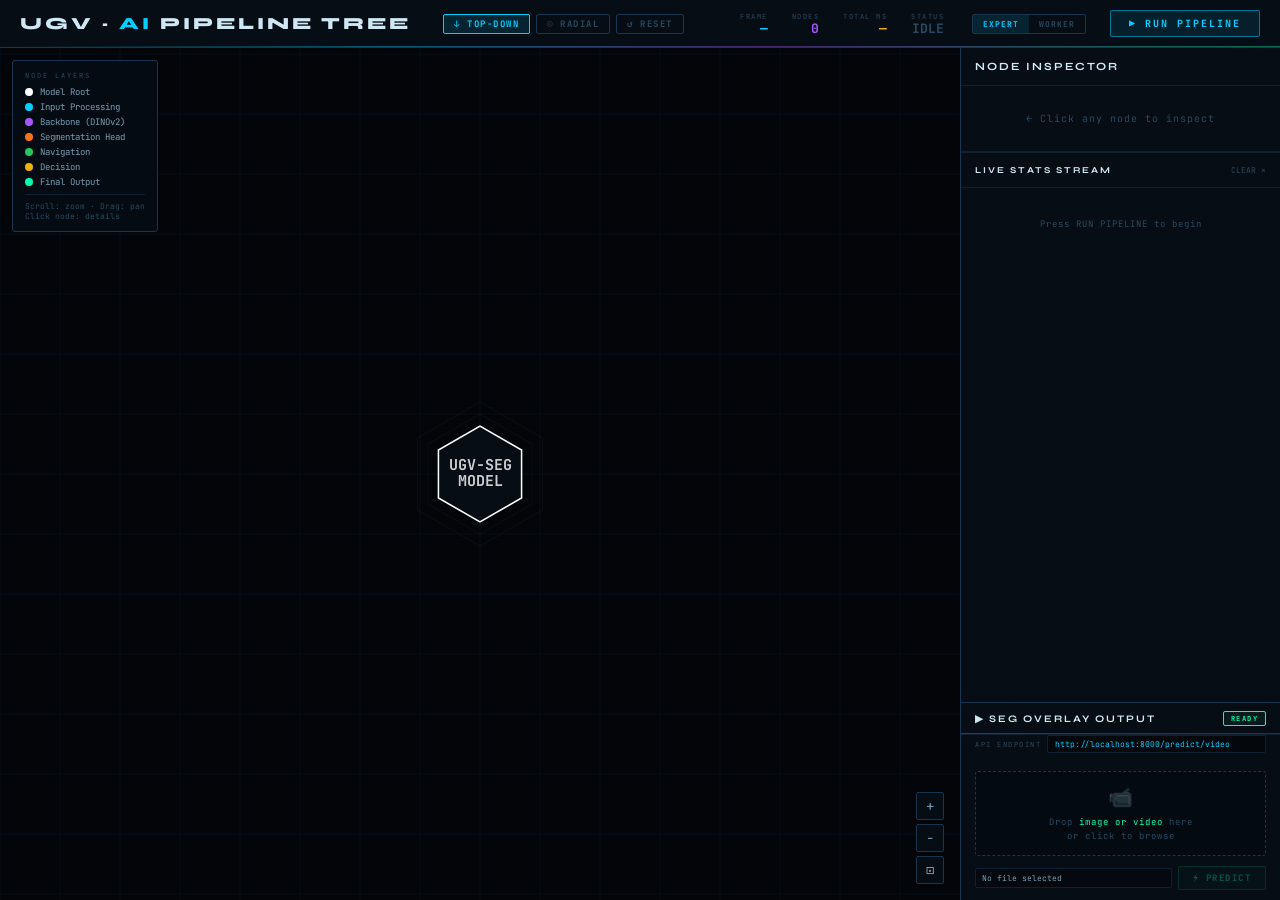
==== index.html @ 5a3f561e "feat(ui): ui for the spit hackathon" ====
<!DOCTYPE html>
<html lang="en">
<head>
<meta charset="UTF-8">
<meta name="viewport" content="width=device-width, initial-scale=1.0">
<title>UGV · AI Pipeline Tree</title>
<style>
@import url('https://fonts.googleapis.com/css2?family=JetBrains+Mono:wght@300;400;500;700&family=Syne:wght@400;600;700;800&display=swap');

:root {
  --bg: #030508;
  --surface: #070d14;
  --surface2: #0b1520;
  --border: #0f2035;
  --border2: #1a3550;

  --root-col:  #ffffff;
  --l1-col:    #00cfff;
  --l2-col:    #a855f7;
  --l3-col:    #f97316;
  --l4-col:    #22c55e;
  --l5-col:    #eab308;
  --l6-col:    #ec4899;
  --result-col:#00ffaa;

  --text: #7a9cb0;
  --bright: #d0e8f4;
  --dim: #2a4a60;
  --mono: 'JetBrains Mono', monospace;
  --display: 'Syne', sans-serif;
}

*{margin:0;padding:0;box-sizing:border-box;}
html,body{width:100%;height:100%;overflow:hidden;background:var(--bg);}

body {
  font-family: var(--mono);
  color: var(--text);
  display: flex;
  flex-direction: column;
}

body::after {
  content:'';position:fixed;inset:0;pointer-events:none;z-index:9999;
  background: repeating-linear-gradient(0deg,transparent,transparent 2px,rgba(0,207,255,.008) 3px,rgba(0,207,255,.008) 4px);
}

/* ── TOPBAR ── */
.topbar {
  height: 48px;
  background: var(--surface);
  border-bottom: 1px solid var(--border2);
  display: flex;
  align-items: center;
  padding: 0 20px;
  gap: 20px;
  flex-shrink: 0;
  position: relative;
  overflow: hidden;
}
.topbar::after {
  content:'';position:absolute;bottom:0;left:0;right:0;height:1px;
  background:linear-gradient(90deg,transparent 0%,var(--l1-col) 30%,var(--l2-col) 60%,var(--result-col) 100%);
  opacity:.4;
}

.logo {
  font-family: var(--display);
  font-size: 17px;
  font-weight: 800;
  letter-spacing: 3px;
  color: var(--bright);
  text-transform: uppercase;
}
.logo span { color: var(--l1-col); }

.tb-pills {
  display: flex;
  gap: 6px;
  margin-left: 12px;
}
.pill {
  padding: 3px 10px;
  font-size: 9px;
  letter-spacing: 1.5px;
  font-weight: 700;
  border-radius: 2px;
  text-transform: uppercase;
  border: 1px solid transparent;
  cursor: pointer;
  transition: all .2s;
  font-family: var(--mono);
}
.pill.active { background: rgba(0,207,255,.12); border-color: var(--l1-col); color: var(--l1-col); }
.pill:not(.active) { border-color: var(--border2); color: var(--dim); }
.pill:hover:not(.active) { border-color: var(--border2); color: var(--text); }

.tb-stats {
  display: flex;
  gap: 24px;
  margin-left: auto;
}
.tbs { display: flex; flex-direction: column; align-items: flex-end; gap: 1px; }
.tbs-l { font-size: 7px; letter-spacing: 1.5px; color: var(--dim); text-transform: uppercase; }
.tbs-v { font-size: 13px; font-weight: 700; line-height: 1; font-family: var(--mono); }

.run-btn {
  margin-left: 16px;
  padding: 6px 18px;
  background: rgba(0,207,255,.1);
  border: 1px solid rgba(0,207,255,.5);
  color: var(--l1-col);
  font-family: var(--mono);
  font-size: 10px;
  letter-spacing: 2px;
  font-weight: 700;
  cursor: pointer;
  border-radius: 2px;
  text-transform: uppercase;
  transition: all .2s;
}
.run-btn:hover { background: rgba(0,207,255,.2); box-shadow: 0 0 20px rgba(0,207,255,.15); }
.run-btn.running { border-color: var(--l5-col); color: var(--l5-col); background: rgba(234,179,8,.1); }

/* ── MAIN LAYOUT ── */
.main {
  flex: 1;
  display: grid;
  grid-template-columns: 1fr 320px;
  overflow: hidden;
}

/* ── TREE CANVAS AREA ── */
.tree-area {
  position: relative;
  overflow: hidden;
  background: var(--bg);
}

#treeCanvas {
  position: absolute;
  inset: 0;
  cursor: grab;
}
#treeCanvas:active { cursor: grabbing; }

.zoom-controls {
  position: absolute;
  bottom: 16px;
  right: 16px;
  display: flex;
  flex-direction: column;
  gap: 4px;
}
.zc-btn {
  width: 28px; height: 28px;
  background: var(--surface);
  border: 1px solid var(--border2);
  color: var(--text);
  font-size: 14px;
  cursor: pointer;
  border-radius: 2px;
  display: flex; align-items: center; justify-content: center;
  transition: all .15s;
  font-family: var(--mono);
}
.zc-btn:hover { border-color: var(--l1-col); color: var(--l1-col); }

.legend-box {
  position: absolute;
  top: 12px;
  left: 12px;
  background: rgba(7,13,20,.85);
  border: 1px solid var(--border2);
  border-radius: 3px;
  padding: 10px 12px;
  backdrop-filter: blur(8px);
}
.leg-title { font-size: 7px; letter-spacing: 2px; color: var(--dim); text-transform: uppercase; margin-bottom: 6px; }
.leg-item { display: flex; align-items: center; gap: 7px; margin-bottom: 3px; font-size: 9px; color: var(--text); }
.leg-dot { width: 8px; height: 8px; border-radius: 50%; flex-shrink: 0; }

.node-popup {
  position: absolute;
  background: var(--surface2);
  border: 1px solid var(--border2);
  border-radius: 4px;
  padding: 12px 14px;
  width: 220px;
  pointer-events: none;
  opacity: 0;
  transition: opacity .2s;
  z-index: 100;
  box-shadow: 0 8px 32px rgba(0,0,0,.5);
}
.node-popup.visible { opacity: 1; }
.np-step { font-size: 8px; letter-spacing: 1.5px; font-weight: 700; margin-bottom: 4px; }
.np-name { font-size: 13px; font-weight: 700; color: var(--bright); font-family: var(--display); margin-bottom: 8px; }
.np-row { display: flex; justify-content: space-between; align-items: center; margin-bottom: 3px; font-size: 9px; }
.np-label { color: var(--dim); }
.np-val { font-weight: 700; font-size: 10px; }
.np-bar-track { width: 100%; height: 3px; background: var(--border); border-radius: 2px; margin-top: 6px; overflow: hidden; }
.np-bar-fill { height: 100%; border-radius: 2px; transition: width .5s; }

/* ── RIGHT PANEL ── */
.right-panel {
  background: var(--surface);
  border-left: 1px solid var(--border2);
  display: flex;
  flex-direction: column;
  overflow: hidden;
}

.rp-header {
  padding: 12px 14px;
  border-bottom: 1px solid var(--border);
  display: flex;
  align-items: center;
  gap: 8px;
  flex-shrink: 0;
}
.rp-title { font-family: var(--display); font-size: 11px; font-weight: 700; letter-spacing: 2px; text-transform: uppercase; color: var(--bright); }

.selected-node-panel {
  padding: 14px;
  border-bottom: 1px solid var(--border);
  flex-shrink: 0;
}
.snp-empty { color: var(--dim); font-size: 10px; text-align: center; padding: 12px 0; letter-spacing: 1px; }

.snp-badge { display: inline-flex; align-items: center; gap: 6px; padding: 3px 8px; border-radius: 2px; font-size: 9px; font-weight: 700; letter-spacing: 1.5px; margin-bottom: 8px; }
.snp-name { font-family: var(--display); font-size: 18px; font-weight: 800; color: var(--bright); margin-bottom: 4px; line-height: 1.1; }
.snp-plain { font-size: 10px; color: var(--text); line-height: 1.5; margin-bottom: 10px; padding: 6px 8px; background: rgba(255,255,255,.02); border-left: 2px solid var(--border2); border-radius: 1px; }

.snp-grid { display: grid; grid-template-columns: 1fr 1fr; gap: 6px; margin-bottom: 8px; }
.snp-metric {
  background: rgba(0,0,0,.3);
  border: 1px solid var(--border);
  border-radius: 2px;
  padding: 7px 9px;
}
.snp-m-label { font-size: 7px; color: var(--dim); letter-spacing: 1.5px; text-transform: uppercase; margin-bottom: 2px; }
.snp-m-val { font-size: 15px; font-weight: 700; line-height: 1; font-family: var(--mono); }

.io-section { margin-top: 8px; }
.io-label { font-size: 7px; color: var(--dim); letter-spacing: 1.5px; text-transform: uppercase; margin-bottom: 4px; }
.io-box { background: rgba(0,0,0,.4); border: 1px solid var(--border); border-radius: 2px; padding: 6px 8px; font-size: 9px; color: var(--l1-col); font-family: var(--mono); line-height: 1.6; margin-bottom: 4px; }

/* stats stream */
.stats-stream {
  flex: 1;
  overflow-y: auto;
  padding: 10px 14px;
  display: flex;
  flex-direction: column;
  gap: 4px;
  min-height: 0;
}

.stream-entry {
  display: flex;
  gap: 8px;
  align-items: flex-start;
  padding: 5px 7px;
  border-radius: 2px;
  border-left: 2px solid transparent;
  animation: slideIn .3s ease;
  font-size: 9px;
}
@keyframes slideIn { from{opacity:0;transform:translateX(8px)} to{opacity:1;transform:translateX(0)} }

.se-icon { flex-shrink: 0; font-size: 11px; line-height: 1.3; }
.se-body { flex: 1; }
.se-step { font-size: 7px; font-weight: 700; letter-spacing: 1px; }
.se-text { color: var(--bright); line-height: 1.4; margin-top: 1px; }
.se-plain { color: var(--dim); font-size: 8px; line-height: 1.3; margin-top: 2px; font-family: 'Syne', sans-serif; }

.se-ok { border-color: var(--l4-col); background: rgba(34,197,94,.04); }
.se-info { border-color: var(--l1-col); background: rgba(0,207,255,.03); }
.se-proc { border-color: var(--l5-col); background: rgba(234,179,8,.03); }
.se-warn { border-color: var(--l3-col); background: rgba(249,115,22,.04); }
.se-result { border-color: var(--result-col); background: rgba(0,255,170,.05); }

.worker-toggle {
  display: flex;
  gap: 0;
  border: 1px solid var(--border2);
  border-radius: 2px;
  overflow: hidden;
  margin-left: auto;
}
.wt-btn {
  padding: 4px 10px;
  font-size: 8px;
  letter-spacing: 1px;
  font-weight: 700;
  text-transform: uppercase;
  cursor: pointer;
  border: none;
  background: transparent;
  color: var(--dim);
  font-family: var(--mono);
  transition: all .15s;
}
.wt-btn.active { background: rgba(0,207,255,.12); color: var(--l1-col); }

/* ══════════════════════════════════════════
   VIDEO OVERLAY PANEL  (bottom layer)
══════════════════════════════════════════ */
.video-panel {
  border-top: 1px solid var(--border2);
  background: var(--surface);
  flex-shrink: 0;
  display: flex;
  flex-direction: column;
  max-height: 340px;
}

.video-panel-header {
  display: flex;
  align-items: center;
  gap: 8px;
  padding: 8px 14px;
  border-bottom: 1px solid var(--border);
  flex-shrink: 0;
  position: relative;
  overflow: hidden;
}
.video-panel-header::after {
  content:'';position:absolute;bottom:0;left:0;right:0;height:1px;
  background:linear-gradient(90deg,var(--result-col),var(--l2-col));
  opacity:.3;
}

.vp-title {
  font-family: var(--display);
  font-size: 10px;
  font-weight: 700;
  letter-spacing: 2px;
  text-transform: uppercase;
  color: var(--bright);
}

.vp-badge {
  padding: 2px 7px;
  border-radius: 2px;
  font-size: 7px;
  font-weight: 700;
  letter-spacing: 1.5px;
  text-transform: uppercase;
  border: 1px solid var(--result-col);
  color: var(--result-col);
  background: rgba(0,255,170,.06);
  margin-left: auto;
}
.vp-badge.processing {
  border-color: var(--l5-col);
  color: var(--l5-col);
  background: rgba(234,179,8,.08);
  animation: badgePulse 1s infinite;
}
@keyframes badgePulse { 0%,100%{opacity:1} 50%{opacity:.5} }

/* Drop zone */
.drop-zone {
  margin: 10px 14px;
  border: 1px dashed var(--border2);
  border-radius: 3px;
  padding: 12px;
  display: flex;
  flex-direction: column;
  align-items: center;
  gap: 6px;
  cursor: pointer;
  transition: all .2s;
  position: relative;
  overflow: hidden;
  background: rgba(0,0,0,.2);
  flex-shrink: 0;
}
.drop-zone:hover, .drop-zone.drag-over {
  border-color: var(--result-col);
  background: rgba(0,255,170,.04);
  box-shadow: inset 0 0 20px rgba(0,255,170,.03);
}
.drop-zone-icon { font-size: 20px; opacity: .4; }
.drop-zone-text { font-size: 9px; color: var(--dim); letter-spacing: 1px; text-align: center; line-height: 1.5; }
.drop-zone-text span { color: var(--result-col); }
.drop-zone input { position: absolute; inset: 0; opacity: 0; cursor: pointer; }

/* Action bar */
.vp-action-bar {
  display: flex;
  gap: 6px;
  padding: 0 14px 10px;
  flex-shrink: 0;
  align-items: center;
}

.vp-file-info {
  flex: 1;
  font-size: 8px;
  color: var(--text);
  font-family: var(--mono);
  overflow: hidden;
  text-overflow: ellipsis;
  white-space: nowrap;
  padding: 4px 6px;
  background: rgba(0,0,0,.3);
  border: 1px solid var(--border);
  border-radius: 2px;
}
.vp-file-info.has-file { color: var(--l1-col); }

.vp-predict-btn {
  padding: 5px 14px;
  background: rgba(0,255,170,.08);
  border: 1px solid rgba(0,255,170,.4);
  color: var(--result-col);
  font-family: var(--mono);
  font-size: 9px;
  letter-spacing: 1.5px;
  font-weight: 700;
  cursor: pointer;
  border-radius: 2px;
  text-transform: uppercase;
  transition: all .2s;
  white-space: nowrap;
}
.vp-predict-btn:hover:not(:disabled) {
  background: rgba(0,255,170,.15);
  box-shadow: 0 0 16px rgba(0,255,170,.1);
}
.vp-predict-btn:disabled {
  opacity: .3;
  cursor: not-allowed;
}

.vp-download-btn {
  padding: 5px 14px;
  background: rgba(0,255,170,.08);
  border: 1px solid rgba(0,255,170,.4);
  color: var(--result-col);
  font-family: var(--mono);
  font-size: 9px;
  letter-spacing: 1.5px;
  font-weight: 700;
  cursor: pointer;
  border-radius: 2px;
  text-transform: uppercase;
  transition: all .2s;
  white-space: nowrap;
  display: none !important;
  text-decoration: none;
  text-align: center;
  line-height: 1.4;
}
.vp-download-btn:hover { 
  background: rgba(0,255,170,.15);
  box-shadow: 0 0 16px rgba(0,255,170,.1);
}
.vp-download-btn.visible { display: inline-block !important; }

/* API endpoint config */
.vp-endpoint {
  display: flex;
  align-items: center;
  gap: 6px;
  padding: 0 14px 8px;
  flex-shrink: 0;
}
.vp-endpoint-label {
  font-size: 7px;
  color: var(--dim);
  letter-spacing: 1.5px;
  text-transform: uppercase;
  white-space: nowrap;
}
.vp-endpoint-input {
  flex: 1;
  background: rgba(0,0,0,.4);
  border: 1px solid var(--border);
  border-radius: 2px;
  padding: 3px 7px;
  font-size: 8px;
  color: var(--l1-col);
  font-family: var(--mono);
  outline: none;
  transition: border-color .15s;
}
.vp-endpoint-input:focus { border-color: var(--border2); }

/* Result viewer */
.vp-result-area {
  flex: 1;
  overflow: hidden;
  position: relative;
  min-height: 0;
  display: none;
}
.vp-result-area.visible { display: block; }

.vp-result-inner {
  width: 100%;
  height: 100%;
  display: flex;
  flex-direction: column;
  padding: 0 14px 10px;
  gap: 6px;
}

.vp-result-label {
  font-size: 7px;
  color: var(--result-col);
  letter-spacing: 2px;
  text-transform: uppercase;
  display: flex;
  align-items: center;
  gap: 6px;
  flex-shrink: 0;
}
.vp-result-label::before {
  content: '';
  width: 6px;
  height: 6px;
  border-radius: 50%;
  background: var(--result-col);
  box-shadow: 0 0 6px var(--result-col);
}

.vp-media-wrap {
  flex: 1;
  min-height: 0;
  position: relative;
  border: 1px solid rgba(0,255,170,.2);
  border-radius: 3px;
  overflow: hidden;
  background: #000;
  box-shadow: 0 0 20px rgba(0,255,170,.05), inset 0 0 30px rgba(0,0,0,.5);
}
.vp-media-wrap::before {
  content: '';
  position: absolute;
  inset: 0;
  border: 1px solid rgba(0,255,170,.1);
  border-radius: 3px;
  pointer-events: none;
  z-index: 2;
}

.vp-media-wrap video,
.vp-media-wrap img {
  width: 100%;
  height: 100%;
  object-fit: contain;
  display: block;
}

/* Corner HUD decorations */
.vp-hud-corner {
  position: absolute;
  width: 10px; height: 10px;
  border-color: var(--result-col);
  border-style: solid;
  opacity: .6;
  pointer-events: none;
  z-index: 3;
}
.vp-hud-corner.tl { top: 4px; left: 4px; border-width: 1px 0 0 1px; }
.vp-hud-corner.tr { top: 4px; right: 4px; border-width: 1px 1px 0 0; }
.vp-hud-corner.bl { bottom: 4px; left: 4px; border-width: 0 0 1px 1px; }
.vp-hud-corner.br { bottom: 4px; right: 4px; border-width: 0 1px 1px 0; }

.vp-hud-label {
  position: absolute;
  top: 6px;
  left: 50%;
  transform: translateX(-50%);
  font-size: 7px;
  letter-spacing: 2px;
  color: var(--result-col);
  opacity: .6;
  font-family: var(--mono);
  pointer-events: none;
  z-index: 3;
  text-transform: uppercase;
}

/* Loading spinner overlay */
.vp-loading-overlay {
  position: absolute;
  inset: 0;
  background: rgba(3,5,8,.85);
  display: none;
  flex-direction: column;
  align-items: center;
  justify-content: center;
  gap: 12px;
  z-index: 10;
  backdrop-filter: blur(4px);
}
.vp-loading-overlay.visible { display: flex; }

.vp-spinner {
  width: 36px; height: 36px;
  border: 2px solid var(--border2);
  border-top-color: var(--result-col);
  border-radius: 50%;
  animation: spin .8s linear infinite;
}
@keyframes spin { to { transform: rotate(360deg); } }

.vp-loading-text {
  font-size: 9px;
  color: var(--result-col);
  letter-spacing: 2px;
  text-transform: uppercase;
}

.vp-loading-sub {
  font-size: 8px;
  color: var(--dim);
  letter-spacing: 1px;
}

/* Download button */
.vp-download-btn {
  display: none;
  padding: 4px 12px;
  background: rgba(0,255,170,.08);
  border: 1px solid rgba(0,255,170,.3);
  color: var(--result-col);
  font-family: var(--mono);
  font-size: 8px;
  letter-spacing: 1.5px;
  cursor: pointer;
  border-radius: 2px;
  text-decoration: none;
  flex-shrink: 0;
  transition: all .15s;
  text-align: center;
}
.vp-download-btn:hover { background: rgba(0,255,170,.15); }
.vp-download-btn.visible { display: block; }

/* progress bar */
.vp-progress-bar {
  height: 2px;
  background: var(--border);
  border-radius: 1px;
  overflow: hidden;
  flex-shrink: 0;
  display: none;
}
.vp-progress-bar.visible { display: block; }
.vp-progress-fill {
  height: 100%;
  background: linear-gradient(90deg, var(--l2-col), var(--result-col));
  border-radius: 1px;
  transition: width .3s ease;
  width: 0%;
}

::-webkit-scrollbar { width: 3px; }
::-webkit-scrollbar-track { background: transparent; }
::-webkit-scrollbar-thumb { background: var(--border2); border-radius: 2px; }
</style>
</head>
<body>

<!-- TOPBAR -->
<div class="topbar">
  <div class="logo">UGV · <span>AI</span> PIPELINE TREE</div>
  <div class="tb-pills">
    <div class="pill active" onclick="setLayout('top-down')">↓ TOP-DOWN</div>
    <div class="pill" onclick="setLayout('radial')">◎ RADIAL</div>
    <div class="pill" onclick="resetTree()">↺ RESET</div>
  </div>
  <div class="tb-stats">
    <div class="tbs"><span class="tbs-l">Frame</span><span class="tbs-v" id="hdr-frame" style="color:var(--l1-col)">—</span></div>
    <div class="tbs"><span class="tbs-l">Nodes</span><span class="tbs-v" id="hdr-nodes" style="color:var(--l2-col)">0</span></div>
    <div class="tbs"><span class="tbs-l">Total ms</span><span class="tbs-v" id="hdr-ms" style="color:var(--l5-col)">—</span></div>
    <div class="tbs"><span class="tbs-l">Status</span><span class="tbs-v" id="hdr-status" style="color:var(--dim)">IDLE</span></div>
  </div>
  <div style="display:flex;align-items:center;gap:8px;margin-left:8px;">
    <div class="worker-toggle">
      <button class="wt-btn active" id="expert-btn" onclick="setMode('expert')">EXPERT</button>
      <button class="wt-btn" id="worker-btn" onclick="setMode('worker')">WORKER</button>
    </div>
    <button class="run-btn" id="run-btn" onclick="startPipeline()">▶ RUN PIPELINE</button>
  </div>
</div>

<!-- MAIN -->
<div class="main">

  <!-- TREE CANVAS -->
  <div class="tree-area">
    <canvas id="treeCanvas"></canvas>

    <div class="legend-box">
      <div class="leg-title">Node Layers</div>
      <div class="leg-item"><div class="leg-dot" style="background:#fff"></div>Model Root</div>
      <div class="leg-item"><div class="leg-dot" style="background:var(--l1-col)"></div>Input Processing</div>
      <div class="leg-item"><div class="leg-dot" style="background:var(--l2-col)"></div>Backbone (DINOv2)</div>
      <div class="leg-item"><div class="leg-dot" style="background:var(--l3-col)"></div>Segmentation Head</div>
      <div class="leg-item"><div class="leg-dot" style="background:var(--l4-col)"></div>Navigation</div>
      <div class="leg-item"><div class="leg-dot" style="background:var(--l5-col)"></div>Decision</div>
      <div class="leg-item"><div class="leg-dot" style="background:var(--result-col)"></div>Final Output</div>
      <div style="margin-top:6px;padding-top:6px;border-top:1px solid var(--border);font-size:8px;color:var(--dim);">
        Scroll: zoom · Drag: pan<br>Click node: details
      </div>
    </div>

    <div class="node-popup" id="node-popup">
      <div class="np-step" id="np-step">STEP 1</div>
      <div class="np-name" id="np-name">Node</div>
      <div class="np-row"><span class="np-label">Latency</span><span class="np-val" id="np-ms">--ms</span></div>
      <div class="np-row"><span class="np-label">Confidence</span><span class="np-val" id="np-conf">--%</span></div>
      <div class="np-row"><span class="np-label">Output shape</span><span class="np-val" id="np-shape">--</span></div>
      <div class="np-bar-track"><div class="np-bar-fill" id="np-bar" style="width:0%"></div></div>
    </div>

    <div class="zoom-controls">
      <button class="zc-btn" onclick="zoom(1.2)">+</button>
      <button class="zc-btn" onclick="zoom(0.83)">−</button>
      <button class="zc-btn" onclick="fitView()" title="Fit">⊡</button>
    </div>
  </div>

  <!-- RIGHT PANEL -->
  <div class="right-panel">
    <div class="rp-header">
      <div class="rp-title">Node Inspector</div>
    </div>

    <div class="selected-node-panel" id="selected-panel">
      <div class="snp-empty" id="snp-empty">← Click any node to inspect</div>
      <div id="snp-content" style="display:none"></div>
    </div>

    <!-- Live stats stream -->
    <div class="rp-header" style="border-top:1px solid var(--border);">
      <div class="rp-title" style="font-size:9px;">Live Stats Stream</div>
      <span style="margin-left:auto;font-size:8px;color:var(--dim);cursor:pointer;" onclick="clearStream()">CLEAR ✕</span>
    </div>
    <div class="stats-stream" id="stats-stream">
      <div style="color:var(--dim);font-size:9px;text-align:center;padding:20px 0;letter-spacing:1px;">Press RUN PIPELINE to begin</div>
    </div>

    <!-- ══ VIDEO OVERLAY PANEL ══ -->
    <div class="video-panel" id="video-panel">

      <div class="video-panel-header">
        <div class="vp-title">▶ Seg Overlay Output</div>
        <div class="vp-badge" id="vp-badge">READY</div>
      </div>

      <!-- Endpoint config -->
      <div class="vp-endpoint">
        <span class="vp-endpoint-label">API Endpoint</span>
        <input class="vp-endpoint-input" id="vp-endpoint" type="text" value="http://localhost:8000/predict/video" />
      </div>

      <!-- Drop zone -->
      <div class="drop-zone" id="drop-zone">
        <div class="drop-zone-icon">📹</div>
        <div class="drop-zone-text">
          Drop <span>image or video</span> here<br>or click to browse
        </div>
        <input type="file" id="file-input" accept="image/*,video/*" onchange="onFileSelected(this)" />
      </div>

      <!-- File info + predict button -->
      <div class="vp-action-bar">
        <div class="vp-file-info" id="vp-file-info">No file selected</div>
        <button type="button" class="vp-predict-btn" id="vp-predict-btn" onclick="sendFile()" disabled>⚡ PREDICT</button>
      </div>

      <!-- Progress bar -->
      <div class="vp-progress-bar" id="vp-progress-bar">
        <div class="vp-progress-fill" id="vp-progress-fill"></div>
      </div>

      <!-- Result area -->
      <div class="vp-result-area" id="vp-result-area">
        <div class="vp-result-inner">
          <div class="vp-result-label">Segmentation Output</div>
          <div class="vp-media-wrap" id="vp-media-wrap">
            <div class="vp-hud-corner tl"></div>
            <div class="vp-hud-corner tr"></div>
            <div class="vp-hud-corner bl"></div>
            <div class="vp-hud-corner br"></div>
            <div class="vp-hud-label" id="vp-hud-label">PROCESSING...</div>

            <!-- Loading overlay inside media wrap -->
            <div class="vp-loading-overlay" id="vp-loading-overlay">
              <div class="vp-spinner"></div>
              <div class="vp-loading-text">Running Inference</div>
              <div class="vp-loading-sub" id="vp-loading-sub">DINOv2 + ConvNeXt Seg Head</div>
            </div>

            <video id="pred-video" controls style="display:none;"></video>
            <img id="pred-img" style="display:none;" alt="Segmentation result" />
          </div>
          <a class="vp-download-btn" id="vp-download-btn" download="segmentation_result">⬇ DOWNLOAD RESULT</a>
        </div>
      </div>

    </div>
    <!-- end video panel -->

  </div>
</div>

<script>
// ════════════════════════════════════════════════════════════
//  PIPELINE TREE DEFINITION
// ════════════════════════════════════════════════════════════
const TREE_DEF = {
  id: 'root', label: 'UGV-SEG\nMODEL', sublabel: 'DINOv2 + ConvNeXt', layer: 0, color: '#ffffff', shape: 'hex',
  stats: { ms: 0, conf: 100, shape: '960×540 RGB', desc: 'Entry point of the entire AI pipeline. The model receives raw camera frames and produces navigation commands.' },
  plain: 'The AI model starts here — it receives the camera image and begins processing',
  children: [
    {
      id: 'frame_capture', label: 'FRAME\nCAPTURE', sublabel: 'Camera Input', layer: 1, color: '#00cfff', shape: 'rect',
      stats: { ms: 2, conf: 100, shape: '960×540×3 uint8', desc: 'Raw RGB frame captured from UGV forward camera at up to 30fps. Frame ID and timestamp attached for pipeline sync.' },
      plain: 'Camera takes a snapshot of what is in front of the UGV',
      children: [
        {
          id: 'resize', label: 'RESIZE\n÷2 → 476×266', sublabel: 'Spatial Downsample', layer: 2, color: '#00cfff', shape: 'rect',
          stats: { ms: 1, conf: 100, shape: '476×266×3', desc: 'Bilinear downsample to nearest multiple of 14 (DINOv2 patch size). Ensures exact patch grid alignment.' },
          plain: 'Image shrunk to the right size so AI can process it efficiently',
          children: [
            {
              id: 'normalize', label: 'NORMALIZE\nImageNet stats', sublabel: 'μ=[.485,.456,.406]', layer: 2, color: '#00cfff', shape: 'rect',
              stats: { ms: 1, conf: 100, shape: '[1,3,266,476] float32', desc: 'Pixel values shifted from [0,255] to ~[-2,2] using ImageNet mean and std. Critical for pretrained DINOv2 weights.' },
              plain: 'Colours adjusted so the AI recognises them correctly — like adjusting contrast on a photo',
              children: []
            }
          ]
        }
      ]
    },
    {
      id: 'dinov2', label: 'DINOv2\nBACKBONE', sublabel: 'ViT-S/14 · 21M params', layer: 1, color: '#a855f7', shape: 'hex',
      stats: { ms: 42, conf: 94, shape: '[1,646,384]', desc: 'Vision Transformer with 14×14 patch tokenization. Produces 646 rich feature tokens (34×19 grid), each 384-dimensional. Self-attention across all patches.' },
      plain: 'The brain of the AI — it reads the whole image and understands what each region looks like',
      children: [
        {
          id: 'patch_embed', label: 'PATCH\nEMBED', sublabel: '14×14 patches → tokens', layer: 2, color: '#a855f7', shape: 'rect',
          stats: { ms: 4, conf: 100, shape: '[1,646,384]', desc: 'Image divided into 34×19 = 646 non-overlapping 14×14 patches. Each projected to 384-dim vector via linear embedding.' },
          plain: 'Image cut into 646 small squares — each square gets studied individually', children: []
        },
        {
          id: 'self_attention', label: 'SELF\nATTENTION', sublabel: '6 heads · 12 layers', layer: 2, color: '#a855f7', shape: 'rect',
          stats: { ms: 28, conf: 94, shape: '[1,646,384]', desc: 'Multi-head self-attention allows each patch to attend to every other patch. 12 transformer blocks with residual connections.' },
          plain: 'Each image region looks at every other region to understand context — like reading a full sentence not just one word',
          children: [
            {
              id: 'patch_tokens', label: 'PATCH\nTOKENS', sublabel: 'x_norm_patchtokens', layer: 3, color: '#a855f7', shape: 'rect',
              stats: { ms: 2, conf: 94, shape: '[1,646,384]', desc: 'Normalised output patch tokens from DINOv2. These are the rich feature representations fed to the segmentation head.' },
              plain: '646 feature-rich descriptions of image regions, ready for terrain classification', children: []
            }
          ]
        }
      ]
    }
  ]
};

const SEG_HEAD_BRANCH = {
  id: 'seg_head', label: 'SEG HEAD\nConvNeXt', sublabel: '128-ch depthwise', layer: 2, color: '#f97316', shape: 'hex',
  stats: { ms: 14, conf: 88, shape: '[1,10,266,476]', desc: 'ConvNeXt-style head: reshape tokens to 34×19 grid → 7×7 depthwise conv → pointwise → 1×1 classifier → bilinear upsample to full resolution.' },
  plain: 'Labels every single pixel with a terrain type — grass, rocks, trees, etc.',
  children: [
    { id: 'reshape', label: 'RESHAPE\n34×19 grid', sublabel: 'Token → Spatial', layer: 3, color: '#f97316', shape: 'rect', stats: { ms: 1, conf: 100, shape: '[1,384,19,34]', desc: 'Linear reshape of [646,384] token sequence back to 2D spatial map [384,19,34] for convolutional processing.' }, plain: 'The AI rearranges its notes back into image shape so it can draw on the image', children: [] },
    { id: 'conv_stem', label: 'CONV\nSTEM 7×7', sublabel: '384→128 channels', layer: 3, color: '#f97316', shape: 'rect', stats: { ms: 3, conf: 91, shape: '[1,128,19,34]', desc: 'Large receptive field 7×7 convolution compresses 384 to 128 channels while mixing spatial context. GELU activation.' }, plain: 'Condenses the AI features into a more compact form', children: [] },
    { id: 'conv_block', label: 'CONV\nBLOCK DW', sublabel: 'Depthwise + Pointwise', layer: 3, color: '#f97316', shape: 'rect', stats: { ms: 4, conf: 89, shape: '[1,128,19,34]', desc: 'ConvNeXt depthwise (groups=128) 7×7 conv preserves spatial info, then 1×1 pointwise mixes channels. Efficient design.' }, plain: 'Fine-tunes understanding of each area\'s texture and shape', children: [] },
    { id: 'classifier', label: 'CLASSIFY\n1×1 Conv', sublabel: '128→10 classes', layer: 3, color: '#f97316', shape: 'rect', stats: { ms: 2, conf: 87, shape: '[1,10,19,34]', desc: '1×1 convolutional classifier projects 128-channel features to 10 class logit maps — one score per class per spatial position.' }, plain: 'Decides which terrain type each spot belongs to', children: [] },
    { id: 'upsample', label: 'UPSAMPLE\n→ 476×266', sublabel: 'Bilinear interpolation', layer: 3, color: '#f97316', shape: 'rect', stats: { ms: 2, conf: 87, shape: '[1,10,266,476]', desc: 'Bilinear upsampling from 34×19 to 476×266 restores full spatial resolution. align_corners=False.' }, plain: 'Expands the labels back to full image size so every pixel has a class', children: [] }
  ]
};

const NAV_BRANCH = {
  id: 'softmax', label: 'SOFTMAX\n→ Probs', sublabel: 'Logits → [0,1]', layer: 3, color: '#22c55e', shape: 'rect',
  stats: { ms: 3, conf: 87, shape: '[1,10,266,476]', desc: 'Softmax normalises raw logits to probabilities summing to 1.0 per pixel. Enables confidence thresholding.' },
  plain: 'Converts raw scores into percentages — how sure the AI is about each pixel',
  children: [
    { id: 'argmax', label: 'ARGMAX\nClass Map', sublabel: 'Max class per pixel', layer: 4, color: '#22c55e', shape: 'rect', stats: { ms: 1, conf: 87, shape: '[1,266,476] int8', desc: 'Per-pixel argmax selects the highest-probability class. Output is a dense 2D label map matching input resolution.' }, plain: 'Picks the winning terrain type for each pixel', children: [] },
    {
      id: 'cost_map', label: 'COST MAP\nTerrain→Cost', sublabel: 'Traversability grid', layer: 4, color: '#22c55e', shape: 'rect',
      stats: { ms: 5, conf: 100, shape: '48×30 float', desc: 'Maps class IDs to movement costs: Grass=1, Landscape=2, Bushes=3-4, Clutter=5, Trees/Rocks=∞. Downsampled to nav grid.' },
      plain: 'Creates a difficulty map — easy zones in green, blocked zones in red',
      children: [
        {
          id: 'astar', label: 'A* PATH\nGraph Search', sublabel: 'f(n)=g(n)+h(n)', layer: 5, color: '#eab308', shape: 'hex',
          stats: { ms: 28, conf: 92, shape: 'Path: N nodes', desc: 'A* with Manhattan heuristic. g(n) = cumulative terrain cost, h(n) = Manhattan distance to goal. Priority queue expansion.' },
          plain: 'Finds the safest, easiest route from start to destination',
          children: [
            { id: 'collision', label: 'COLLISION\nProximity Scan', sublabel: '4-neighbour check', layer: 5, color: '#eab308', shape: 'rect', stats: { ms: 4, conf: 95, shape: 'Risk: LOW/MED/HIGH', desc: 'Each path node checked against adjacent obstacle cells. Proximity zones flagged. Risk scored as % of path near obstacles.' }, plain: 'Checks the route for any dangerous spots near obstacles', children: [] },
            { id: 'waypoint', label: 'NEXT\nWAYPOINT', sublabel: 'Path[0] → UGV', layer: 5, color: '#eab308', shape: 'rect', stats: { ms: 1, conf: 98, shape: '(x,y) + heading°', desc: 'First node on computed path becomes next waypoint. Heading = atan2(dy, dx). Speed set by terrain cost at next cell.' }, plain: 'Picks the very next position for the UGV to move to', children: [] }
          ]
        }
      ]
    }
  ]
};

const RESULT_NODE = {
  id: 'result', label: 'UGV\nCOMMAND', sublabel: 'PROCEED / HALT', layer: 6, color: '#00ffaa', shape: 'hex',
  stats: { ms: 2, conf: 95, shape: 'Motor CMD', desc: 'Final output: heading angle, speed %, and PROCEED/HALT/REROUTE command issued to UGV motor controller via serial/CAN bus.' },
  plain: 'The UGV gets its final instructions — where to go and how fast', children: []
};

// ════════════════════════════════════════════════════════════
//  STATE
// ════════════════════════════════════════════════════════════
const canvas = document.getElementById('treeCanvas');
const ctx = canvas.getContext('2d');
let nodes = [], edges = [];
let pan = {x: 0, y: 0}, scale = 1;
let dragging = false, dragStart = {x:0,y:0}, panStart = {x:0,y:0};
let selectedNode = null, hoveredNode = null;
let pipelineRunning = false, frameNum = 0, workerMode = false, layout = 'top-down';

function init() {
  resizeCanvas();
  window.addEventListener('resize', resizeCanvas);
  setupInteraction();
  buildInitialTree();
  fitView();
  render();
  setupDropZone();
}

function resizeCanvas() {
  canvas.width = canvas.parentElement.clientWidth;
  canvas.height = canvas.parentElement.clientHeight;
  render();
}

function buildInitialTree() {
  nodes = []; edges = [];
  nodes.push(makeNode(TREE_DEF, canvas.width / 2, 80, null));
  fitView();
}

function makeNode(def, x, y, parentId) {
  return {
    id: def.id, label: def.label, sublabel: def.sublabel, layer: def.layer,
    color: def.color, shape: def.shape, stats: { ...def.stats, ms: 0 },
    realStats: def.stats, plain: def.plain, children: def.children,
    x, y, targetX: x, targetY: y, parentId,
    visible: false, appearing: false, progress: 0, active: false, done: false, pulse: 0, edgeProgress: 0,
  };
}

const PIPELINE_SEQUENCE = [
  { def: TREE_DEF, parentId: null, delay: 0 },
  { def: TREE_DEF.children[0], parentId: 'root', delay: 500 },
  { def: TREE_DEF.children[1], parentId: 'root', delay: 500 },
  { def: TREE_DEF.children[0].children[0], parentId: 'frame_capture', delay: 600 },
  { def: TREE_DEF.children[0].children[0].children[0], parentId: 'resize', delay: 400 },
  { def: TREE_DEF.children[1].children[0], parentId: 'dinov2', delay: 600 },
  { def: TREE_DEF.children[1].children[1], parentId: 'dinov2', delay: 300 },
  { def: TREE_DEF.children[1].children[1].children[0], parentId: 'self_attention', delay: 500 },
  { def: SEG_HEAD_BRANCH, parentId: 'root', delay: 700 },
  { def: SEG_HEAD_BRANCH.children[0], parentId: 'seg_head', delay: 400 },
  { def: SEG_HEAD_BRANCH.children[1], parentId: 'seg_head', delay: 300 },
  { def: SEG_HEAD_BRANCH.children[2], parentId: 'seg_head', delay: 300 },
  { def: SEG_HEAD_BRANCH.children[3], parentId: 'seg_head', delay: 300 },
  { def: SEG_HEAD_BRANCH.children[4], parentId: 'seg_head', delay: 400 },
  { def: NAV_BRANCH, parentId: 'root', delay: 700 },
  { def: NAV_BRANCH.children[0], parentId: 'softmax', delay: 400 },
  { def: NAV_BRANCH.children[1], parentId: 'softmax', delay: 400 },
  { def: NAV_BRANCH.children[1].children[0], parentId: 'cost_map', delay: 600 },
  { def: NAV_BRANCH.children[1].children[0].children[0], parentId: 'astar', delay: 500 },
  { def: NAV_BRANCH.children[1].children[0].children[0].children[0], parentId: 'astar', delay: 400 },
  { def: NAV_BRANCH.children[1].children[0].children[0].children[1], parentId: 'astar', delay: 300 },
  { def: RESULT_NODE, parentId: 'root', delay: 800 },
];

async function startPipeline() {
  if (pipelineRunning) return;
  pipelineRunning = true;
  frameNum++;
  document.getElementById('run-btn').classList.add('running');
  document.getElementById('run-btn').textContent = '⟳ RUNNING...';
  document.getElementById('hdr-status').style.color = 'var(--l5-col)';
  document.getElementById('hdr-status').textContent = 'RUNNING';
  document.getElementById('hdr-frame').textContent = String(frameNum).padStart(4,'0');
  nodes = []; edges = [];
  streamLog('info','SYS','Pipeline initialised','Starting AI processing cycle #'+frameNum);
  render();

  for (let i = 0; i < PIPELINE_SEQUENCE.length; i++) {
    if (!pipelineRunning) break;
    const item = PIPELINE_SEQUENCE[i];
    await sleep(item.delay + Math.random()*100);
    spawnNode(item.def, item.parentId, i);
    document.getElementById('hdr-nodes').textContent = nodes.length;
    relayout();
  }

  for (let i = 0; i < nodes.length; i++) {
    if (!pipelineRunning) break;
    const n = nodes[i];
    n.active = true;
    const ms = Math.round(n.realStats.ms * (0.8 + Math.random()*0.4));
    n.stats.ms = ms;
    n.stats.conf = Math.round(n.realStats.conf * (0.93 + Math.random()*0.1));
    streamLog(n.id === 'result' ? 'result' : 'proc', n.id.toUpperCase().slice(0,8), `${n.label.replace('\n',' ')} · ${ms}ms · shape: ${n.realStats.shape}`, n.plain);
    await sleep(ms * 0.5 + 80);
    n.active = false; n.done = true;
  }

  const totalMs = nodes.reduce((s,n) => s + (n.stats.ms||0), 0);
  document.getElementById('hdr-ms').textContent = totalMs + 'ms';
  document.getElementById('hdr-status').style.color = 'var(--result-col)';
  document.getElementById('hdr-status').textContent = 'COMPLETE';
  document.getElementById('run-btn').classList.remove('running');
  document.getElementById('run-btn').textContent = '▶ RUN AGAIN';

  const speed = [100,60,30][Math.floor(Math.random()*3)];
  const heading = (Math.random()*60-30).toFixed(1);
  streamLog('result','RESULT', `CMD → heading:${heading>0?'+':''}${heading}° speed:${speed}% PROCEED`, `UGV instructed: turn ${Math.abs(heading)}° ${heading>0?'right':'left'}, drive at ${speed}% speed`);
  pipelineRunning = false;
}

function spawnNode(def, parentId, idx) {
  const parent = nodes.find(n => n.id === parentId);
  const px = parent ? parent.x : canvas.width / 2;
  const py = parent ? parent.y : 60;
  const n = makeNode(def, px, py + 80, parentId);
  n.appearing = true; n.progress = 0;
  nodes.push(n);
  if (parent) edges.push({ fromId: parentId, toId: def.id, color: def.color, progress: 0, active: true });
  streamLog('info', 'SPAWN', `Node: ${def.label.replace('\n',' ')} · layer ${def.layer}`, def.plain);
}

function relayout() {
  if (layout === 'radial') radialLayout(); else topDownLayout();
}

function topDownLayout() {
  const layers = {};
  nodes.forEach(n => { if (!layers[n.layer]) layers[n.layer] = []; layers[n.layer].push(n); });
  const W = canvas.width, H = canvas.height;
  const levelH = Math.min(140, (H - 100) / (Object.keys(layers).length || 1));
  Object.keys(layers).sort((a,b)=>a-b).forEach((lv, li) => {
    const group = layers[lv];
    const spacing = Math.min(200, (W - 60) / (group.length + 0.5));
    const startX = (W - spacing * (group.length - 1)) / 2;
    group.forEach((n, gi) => { n.targetX = startX + gi * spacing; n.targetY = 70 + li * levelH; });
  });
}

function radialLayout() {
  const cx = canvas.width/2, cy = canvas.height/2;
  const layers = {};
  nodes.forEach(n => { if (!layers[n.layer]) layers[n.layer] = []; layers[n.layer].push(n); });
  const maxLayer = Math.max(...Object.keys(layers).map(Number));
  const maxR = Math.min(canvas.width, canvas.height) * 0.45;
  Object.keys(layers).sort((a,b)=>a-b).forEach(lv => {
    const r = (lv / (maxLayer || 1)) * maxR;
    const group = layers[lv];
    group.forEach((n, gi) => {
      const angle = (gi / group.length) * Math.PI * 2 - Math.PI / 2;
      n.targetX = cx + Math.cos(angle) * r;
      n.targetY = cy + Math.sin(angle) * r;
    });
  });
}

function setLayout(l) {
  layout = l;
  document.querySelectorAll('.pill').forEach(p => {
    p.classList.toggle('active', p.textContent.toLowerCase().includes(l.split('-')[0]));
  });
  relayout();
}

function fitView() {
  if (nodes.length === 0) { pan = {x:0,y:0}; scale=1; return; }
  const xs = nodes.map(n=>n.targetX||n.x), ys = nodes.map(n=>n.targetY||n.y);
  const minX=Math.min(...xs)-60, maxX=Math.max(...xs)+60;
  const minY=Math.min(...ys)-60, maxY=Math.max(...ys)+60;
  const W=canvas.width, H=canvas.height;
  const sx=(W-40)/(maxX-minX||1), sy=(H-40)/(maxY-minY||1);
  scale=Math.min(sx,sy,1.5);
  pan.x = W/2 - (minX+maxX)/2*scale;
  pan.y = H/2 - (minY+maxY)/2*scale;
}

function resetTree() {
  pipelineRunning = false; nodes = []; edges = [];
  buildInitialTree(); fitView();
  document.getElementById('hdr-status').textContent = 'IDLE';
  document.getElementById('hdr-status').style.color = 'var(--dim)';
  document.getElementById('hdr-nodes').textContent = '0';
  document.getElementById('run-btn').textContent = '▶ RUN PIPELINE';
  document.getElementById('run-btn').classList.remove('running');
}

// ════════════════════════════════════════════════════════════
//  RENDER
// ════════════════════════════════════════════════════════════
const NODE_W = 96, NODE_H = 48, NODE_R = 32;

function render() {
  const W = canvas.width, H = canvas.height;
  ctx.clearRect(0,0,W,H);
  ctx.save();
  ctx.strokeStyle = 'rgba(15,32,53,0.7)';
  ctx.lineWidth = 0.5;
  const gs = 40 * scale, ox = pan.x % gs, oy = pan.y % gs;
  for (let x = ox; x < W; x += gs) { ctx.beginPath(); ctx.moveTo(x,0); ctx.lineTo(x,H); ctx.stroke(); }
  for (let y = oy; y < H; y += gs) { ctx.beginPath(); ctx.moveTo(0,y); ctx.lineTo(W,y); ctx.stroke(); }
  ctx.restore();

  ctx.save();
  ctx.translate(pan.x, pan.y);
  ctx.scale(scale, scale);

  nodes.forEach(n => {
    n.x += ((n.targetX||n.x) - n.x) * 0.12;
    n.y += ((n.targetY||n.y) - n.y) * 0.12;
    if (n.appearing) { n.progress = Math.min(1, n.progress + 0.05); if (n.progress >= 1) { n.appearing = false; n.visible = true; } }
    else { n.visible = true; }
    if (n.active) n.pulse = (n.pulse + 0.08) % (Math.PI * 2);
  });

  edges.forEach(e => { if (e.active && e.progress < 1) e.progress = Math.min(1, e.progress + 0.04); });
  edges.forEach(e => drawEdge(e));
  nodes.forEach(n => drawNode(n));
  ctx.restore();

  requestAnimationFrame(render);
}

function drawEdge(e) {
  const from = nodes.find(n => n.id === e.fromId);
  const to = nodes.find(n => n.id === e.toId);
  if (!from || !to || (!from.visible && !from.appearing)) return;
  const x1=from.x, y1=from.y, x2=to.x, y2=to.y;
  const cx1=x1, cy1=(y1+y2)/2, cx2=x2, cy2=(y1+y2)/2;
  const t = e.progress;
  ctx.save();
  ctx.strokeStyle = e.color + '60';
  ctx.lineWidth = 1.5 / scale;
  ctx.setLineDash([4,3]);
  if (t < 1) {
    ctx.beginPath(); drawPartialBezier(ctx, x1,y1,cx1,cy1,cx2,cy2,x2,y2,t); ctx.stroke();
  } else {
    ctx.beginPath(); ctx.moveTo(x1,y1); ctx.bezierCurveTo(cx1,cy1,cx2,cy2,x2,y2); ctx.stroke();
    const pt = ((Date.now()/1000) % 1);
    const px=bezierPoint(x1,cx1,cx2,x2,pt), py=bezierPoint(y1,cy1,cy2,y2,pt);
    ctx.setLineDash([]);
    ctx.fillStyle = e.color; ctx.shadowColor = e.color; ctx.shadowBlur = 6/scale;
    ctx.beginPath(); ctx.arc(px,py,2.5/scale,0,Math.PI*2); ctx.fill(); ctx.shadowBlur=0;
  }
  ctx.setLineDash([]); ctx.restore();
}

function drawPartialBezier(ctx,x1,y1,cx1,cy1,cx2,cy2,x2,y2,t) {
  const steps=20; ctx.moveTo(x1,y1);
  for (let i=1; i<=Math.round(steps*t); i++) {
    const s=i/steps;
    ctx.lineTo(bezierPoint(x1,cx1,cx2,x2,s), bezierPoint(y1,cy1,cy2,y2,s));
  }
}

function bezierPoint(p0,p1,p2,p3,t) {
  return (1-t)**3*p0 + 3*(1-t)**2*t*p1 + 3*(1-t)*t**2*p2 + t**3*p3;
}

function drawNode(n) {
  if (!n.visible && !n.appearing) return;
  const alpha = n.appearing ? n.progress : 1;
  const col = n.color, x = n.x, y = n.y;
  ctx.save();
  ctx.globalAlpha = alpha;
  ctx.translate(x, y);
  const sa = n.appearing ? (0.4 + n.progress * 0.6) : 1;
  ctx.scale(sa, sa);
  const isSelected = selectedNode && selectedNode.id === n.id;
  const isHovered = hoveredNode && hoveredNode.id === n.id;
  const isHex = n.shape === 'hex';
  const w = isHex ? NODE_R*1.8 : NODE_W/2;
  const h = isHex ? NODE_R : NODE_H/2;
  if (n.active || isSelected || n.done) {
    ctx.shadowColor = n.done ? col : n.active ? '#ffaa00' : col;
    ctx.shadowBlur = n.active ? (14+Math.sin(n.pulse)*6)/scale : 10/scale;
  }
  if (isHex) {
    drawHexagon(ctx, 0, 0, NODE_R);
    ctx.fillStyle = n.active ? `rgba(255,170,0,0.15)` : n.done ? col+'18' : '#070d14';
    ctx.fill();
    ctx.strokeStyle = n.active ? '#ffaa00' : isSelected ? '#fff' : col;
    ctx.lineWidth = (n.active||isSelected) ? 2/scale : 1.5/scale;
    drawHexagon(ctx, 0, 0, NODE_R); ctx.stroke();
  } else {
    ctx.beginPath(); ctx.roundRect(-w,-h,w*2,h*2,4);
    ctx.fillStyle = n.active ? 'rgba(255,170,0,0.1)' : n.done ? col+'12' : '#070d14';
    ctx.fill();
    ctx.strokeStyle = n.active ? '#ffaa00' : isSelected ? '#fff' : col+'aa';
    ctx.lineWidth = (n.active||isSelected) ? 2/scale : 1/scale;
    ctx.stroke();
  }
  ctx.shadowBlur = 0;
  if (n.active || n.done) {
    ctx.beginPath(); ctx.arc(w-4/scale,-h+4/scale,4/scale,0,Math.PI*2);
    ctx.fillStyle = n.active ? '#ffaa00' : '#22c55e';
    if (n.active) { ctx.shadowColor='#ffaa00'; ctx.shadowBlur=6/scale; }
    ctx.fill(); ctx.shadowBlur=0;
  }
  const lines = n.label.split('\n');
  ctx.fillStyle = n.active ? '#ffcc44' : n.done ? col : isHovered ? col : (col+'cc');
  ctx.font = `700 ${isHex?10:9}px/1.2 'JetBrains Mono'`;
  ctx.textAlign='center'; ctx.textBaseline='middle';
  if (lines.length===1) { ctx.fillText(lines[0],0,0); }
  else { const lh=isHex?11:10; lines.forEach((l,i)=>{ ctx.fillText(l,0,(i-(lines.length-1)/2)*lh); }); }
  if (!isHex && n.sublabel && scale>0.6) {
    ctx.fillStyle=col+'55'; ctx.font=`400 7px 'JetBrains Mono'`;
    ctx.fillText(n.sublabel,0,h-7/scale);
  }
  if (n.done && n.stats.ms>0 && scale>0.5) {
    ctx.fillStyle='#000'; ctx.beginPath(); ctx.roundRect(-18/scale,h-1/scale,36/scale,12/scale,2/scale); ctx.fill();
    ctx.strokeStyle=col+'60'; ctx.lineWidth=0.5/scale; ctx.stroke();
    ctx.fillStyle=col; ctx.font=`700 8px 'JetBrains Mono'`; ctx.fillText(`${n.stats.ms}ms`,0,h+6/scale);
  }
  if (n.active) {
    const pr=NODE_R*(1+Math.sin(n.pulse)*0.3);
    ctx.beginPath(); ctx.arc(0,0,pr,0,Math.PI*2);
    ctx.strokeStyle=`rgba(255,170,0,${0.2*(1-Math.sin(n.pulse)*0.5)})`; ctx.lineWidth=1/scale; ctx.stroke();
  }
  if (n.id==='root') {
    ctx.strokeStyle='rgba(255,255,255,0.08)'; ctx.lineWidth=0.5/scale;
    for (let r=NODE_R+8; r<NODE_R+24; r+=8) { drawHexagon(ctx,0,0,r); ctx.stroke(); }
  }
  ctx.restore();
}

function drawHexagon(ctx, cx, cy, r) {
  ctx.beginPath();
  for (let i=0;i<6;i++) { const a=(i*Math.PI*2)/6-Math.PI/6; const px=cx+r*Math.cos(a),py=cy+r*Math.sin(a); i===0?ctx.moveTo(px,py):ctx.lineTo(px,py); }
  ctx.closePath();
}

// ════════════════════════════════════════════════════════════
//  INTERACTION
// ════════════════════════════════════════════════════════════
function setupInteraction() {
  canvas.addEventListener('mousedown', e => { dragging=true; dragStart={x:e.clientX,y:e.clientY}; panStart={...pan}; });
  canvas.addEventListener('mousemove', e => {
    if (dragging) { pan.x=panStart.x+(e.clientX-dragStart.x); pan.y=panStart.y+(e.clientY-dragStart.y); return; }
    const {wx,wy}=screenToWorld(e.clientX-canvas.getBoundingClientRect().left, e.clientY-canvas.getBoundingClientRect().top);
    const hit=hitTest(wx,wy); hoveredNode=hit;
    const popup=document.getElementById('node-popup');
    if (hit) {
      const sx=e.clientX-canvas.getBoundingClientRect().left;
      const sy=e.clientY-canvas.getBoundingClientRect().top;
      popup.style.left=(sx+14)+'px'; popup.style.top=(sy-20)+'px';
      popup.classList.add('visible');
      document.getElementById('np-step').textContent=`STEP · LAYER ${hit.layer}`;
      document.getElementById('np-step').style.color=hit.color;
      document.getElementById('np-name').textContent=hit.label.replace('\n',' ');
      document.getElementById('np-ms').textContent=hit.done?hit.stats.ms+'ms':'--';
      document.getElementById('np-ms').style.color=hit.color;
      document.getElementById('np-conf').textContent=hit.done?hit.stats.conf+'%':'--';
      document.getElementById('np-shape').textContent=hit.realStats.shape;
      const bar=document.getElementById('np-bar');
      bar.style.background=hit.color; bar.style.width=(hit.done?hit.stats.conf:0)+'%';
    } else { popup.classList.remove('visible'); }
  });
  canvas.addEventListener('mouseup', e => {
    if (!dragging||(Math.abs(e.clientX-dragStart.x)<4&&Math.abs(e.clientY-dragStart.y)<4)) {
      const rect=canvas.getBoundingClientRect();
      const {wx,wy}=screenToWorld(e.clientX-rect.left,e.clientY-rect.top);
      const hit=hitTest(wx,wy);
      if (hit) selectNode(hit);
    }
    dragging=false;
  });
  canvas.addEventListener('wheel', e => {
    e.preventDefault();
    const factor=e.deltaY<0?1.1:0.91;
    const rect=canvas.getBoundingClientRect();
    const mx=e.clientX-rect.left, my=e.clientY-rect.top;
    pan.x=mx-(mx-pan.x)*factor; pan.y=my-(my-pan.y)*factor;
    scale=Math.max(0.2,Math.min(3,scale*factor));
  },{passive:false});
}

function screenToWorld(sx,sy) { return {wx:(sx-pan.x)/scale,wy:(sy-pan.y)/scale}; }

function hitTest(wx,wy) {
  for (let i=nodes.length-1;i>=0;i--) {
    const n=nodes[i]; if (!n.visible) continue;
    const dx=wx-n.x,dy=wy-n.y;
    const r=n.shape==='hex'?NODE_R+4:Math.max(NODE_W/2,NODE_H/2);
    if (Math.hypot(dx,dy)<r) return n;
  }
  return null;
}

function selectNode(n) { selectedNode=n; renderNodePanel(n); }

function renderNodePanel(n) {
  document.getElementById('snp-empty').style.display='none';
  const content=document.getElementById('snp-content');
  content.style.display='block';
  const msColor=n.stats.ms<10?'var(--l4-col)':n.stats.ms<30?'var(--l5-col)':'var(--l3-col)';
  const confColor=n.stats.conf>=90?'var(--l4-col)':n.stats.conf>=75?'var(--l5-col)':'var(--l3-col)';
  content.innerHTML=`
    <div class="snp-badge" style="background:${n.color}18;border:1px solid ${n.color}40;color:${n.color};">LAYER ${n.layer} · ${n.shape.toUpperCase()}</div>
    <div class="snp-name">${n.label.replace('\n',' ')}</div>
    <div class="snp-plain">${workerMode?'👷 ':''}${n.plain}</div>
    <div class="snp-grid">
      <div class="snp-metric"><div class="snp-m-label">Latency</div><div class="snp-m-val" style="color:${msColor}">${n.done?n.stats.ms+'ms':'--'}</div></div>
      <div class="snp-metric"><div class="snp-m-label">Confidence</div><div class="snp-m-val" style="color:${confColor}">${n.done?n.stats.conf+'%':'--'}</div></div>
      <div class="snp-metric" style="grid-column:span 2;"><div class="snp-m-label">Output Shape</div><div class="snp-m-val" style="color:var(--l1-col);font-size:11px;">${n.realStats.shape}</div></div>
    </div>
    <div class="io-section"><div class="io-label">Description</div><div class="io-box" style="color:var(--text);font-family:'Syne',sans-serif;font-size:10px;line-height:1.5;">${n.realStats.desc}</div></div>
    ${n.parentId?`<div class="io-section"><div class="io-label">Parent Node</div><div class="io-box">${n.parentId}</div></div>`:''}
  `;
}

// ════════════════════════════════════════════════════════════
//  STATS STREAM
// ════════════════════════════════════════════════════════════
function streamLog(type, step, tech, plain) {
  const el=document.getElementById('stats-stream');
  if (el.children.length===1&&el.children[0].style&&el.children[0].style.color) el.innerHTML='';
  const icons={info:'ℹ',ok:'✓',proc:'⟳',warn:'⚠',result:'★',spawn:'◈'};
  const col='var(--text)';
  const div=document.createElement('div');
  div.className=`stream-entry se-${type}`;
  div.innerHTML=`<div class="se-icon">${icons[type]||'·'}</div><div class="se-body"><div class="se-step" style="color:${col}">${step}</div><div class="se-text">${workerMode?plain:tech}</div>${!workerMode&&plain!==tech?`<div class="se-plain">${plain}</div>`:''}</div>`;
  el.appendChild(div);
  while (el.children.length>80) el.removeChild(el.firstChild);
  el.scrollTop=el.scrollHeight;
}

function clearStream() {
  document.getElementById('stats-stream').innerHTML='<div style="color:var(--dim);font-size:9px;text-align:center;padding:12px 0;">Stream cleared</div>';
}

// ════════════════════════════════════════════════════════════
//  MODE & CONTROLS
// ════════════════════════════════════════════════════════════
function setMode(m) {
  workerMode=m==='worker';
  document.getElementById('expert-btn').classList.toggle('active',!workerMode);
  document.getElementById('worker-btn').classList.toggle('active',workerMode);
  if (selectedNode) renderNodePanel(selectedNode);
}

function zoom(f) {
  const cx=canvas.width/2,cy=canvas.height/2;
  pan.x=cx-(cx-pan.x)*f; pan.y=cy-(cy-pan.y)*f;
  scale=Math.max(0.2,Math.min(3,scale*f));
}

// ════════════════════════════════════════════════════════════
//  VIDEO OVERLAY PANEL LOGIC
// ════════════════════════════════════════════════════════════
let selectedFile = null;
let resultBlobUrl = null;

function setupDropZone() {
  const dz = document.getElementById('drop-zone');
  dz.addEventListener('dragover', e => { e.preventDefault(); dz.classList.add('drag-over'); });
  dz.addEventListener('dragleave', () => dz.classList.remove('drag-over'));
  dz.addEventListener('drop', e => {
    e.preventDefault();
    dz.classList.remove('drag-over');
    const files = e.dataTransfer.files;
    if (files.length > 0) setVideoFile(files[0]);
  });
}

function onFileSelected(input) {
  if (input.files.length > 0) setVideoFile(input.files[0]);
}

function setVideoFile(file) {
  if (!file.type.startsWith('image/') && !file.type.startsWith('video/')) {
    streamLog('warn', 'VID', 'Invalid file type — use image or video', 'Only image and video files are accepted');
    return;
  }
  
  // Clear old blob URL to prevent showing old result
  if (resultBlobUrl) {
    URL.revokeObjectURL(resultBlobUrl);
    resultBlobUrl = null;
  }
  
  selectedFile = file;
  const info = document.getElementById('vp-file-info');
  info.textContent = `${file.name}  (${(file.size/1024/1024).toFixed(2)} MB)`;
  info.classList.add('has-file');
  document.getElementById('vp-predict-btn').disabled = false;
  
  // Reset previous result
  document.getElementById('vp-result-area').classList.remove('visible');
  document.getElementById('vp-download-btn').classList.remove('visible');
  document.getElementById('vp-badge').textContent = 'READY';
  document.getElementById('vp-badge').className = 'vp-badge';
  
  // Reset video player completely
  const videoPlayer = document.getElementById('pred-video');
  videoPlayer.pause();
  videoPlayer.removeAttribute('src');
  videoPlayer.load();
  videoPlayer.style.display = 'none';
  
  // Reset image
  const imgPlayer = document.getElementById('pred-img');
  imgPlayer.removeAttribute('src');
  imgPlayer.style.display = 'none';
  
  streamLog('info', 'VID', `File selected: ${file.name}`, `Ready to run segmentation on ${file.type.startsWith('video/') ? 'video' : 'image'}`);
}

function setVPBadge(text, processing) {
  const b = document.getElementById('vp-badge');
  b.textContent = text;
  b.className = 'vp-badge' + (processing ? ' processing' : '');
}

function setProgress(pct) {
  const bar = document.getElementById('vp-progress-bar');
  bar.classList.toggle('visible', pct > 0 && pct < 100);
  document.getElementById('vp-progress-fill').style.width = pct + '%';
}

async function sendFile() {
  const fileInput = document.getElementById('file-input');
  const endpointInput = document.getElementById('vp-endpoint');
  const predictBtn = document.getElementById('vp-predict-btn');
  const loadingOverlay = document.getElementById('vp-loading-overlay');
  const resultArea = document.getElementById('vp-result-area');
  const videoPlayer = document.getElementById('pred-video');
  const downloadBtn = document.getElementById('vp-download-btn');
  const badge = document.getElementById('vp-badge');
  const progressBar = document.getElementById('vp-progress-bar');
  const progressFill = document.getElementById('vp-progress-fill');
  const loadingText = document.querySelector('.vp-loading-text');
  const loadingSub = document.getElementById('vp-loading-sub');

  if (!fileInput.files[0]) return;

  // Reset & Show UI State
  predictBtn.disabled = true;
  progressBar.classList.add('visible');
  progressFill.style.width = '0%';
  loadingOverlay.classList.add('visible');
  resultArea.classList.add('visible');
  videoPlayer.style.display = 'none';
  document.getElementById('pred-img').style.display = 'none';
  badge.textContent = 'UPLOADING';
  badge.classList.add('processing');
  loadingText.textContent = 'Uploading video...';
  loadingSub.textContent = 'Sending to server';

  const formData = new FormData();
  formData.append("file", fileInput.files[0]);

  try {
    // Send file to backend
    const xhr = new XMLHttpRequest();

    // Track upload progress
    xhr.upload.addEventListener("progress", (e) => {
      if (e.lengthComputable) {
        const percent = Math.round((e.loaded / e.total) * 30); // 0-30% for upload
        progressFill.style.width = percent + '%';
      }
    });

    xhr.onload = async function() {
      if (xhr.status === 200) {
        // Upload done, now processing
        progressFill.style.width = '30%';
        badge.textContent = 'PROCESSING';
        loadingText.textContent = 'Processing...';
        loadingSub.textContent = 'AI is analyzing frames';

        // Simulate progress updates every 2 seconds
        const progressInterval = setInterval(() => {
          const current = parseInt(progressFill.style.width);
          if (current < 95) {
            progressFill.style.width = (current + Math.random() * 20) + '%';
          }
        }, 2000);

        try {
          // Create blob and download
          const videoBlob = new Blob([xhr.response], { type: 'video/mp4' });
          resultBlobUrl = URL.createObjectURL(videoBlob);

          clearInterval(progressInterval);
          progressFill.style.width = '100%';

          // Set the video source
          videoPlayer.src = resultBlobUrl;

          // Wait for video to be ready
          const onCanPlay = () => {
            // Hide loading overlay once video is ready
            loadingOverlay.classList.remove('visible');
            progressBar.classList.remove('visible');
            badge.textContent = 'READY';
            badge.classList.remove('processing');

            // Show video and play
            videoPlayer.style.display = 'block';
            videoPlayer.play().catch(err => console.log('Auto-play prevented:', err));

            // Remove listener
            videoPlayer.removeEventListener('canplay', onCanPlay);
          };

          videoPlayer.addEventListener('canplay', onCanPlay);

          // Set download link
          downloadBtn.href = resultBlobUrl;
          downloadBtn.download = 'segmentation_result.mp4';
          downloadBtn.classList.add('visible');

          // Load the video
          videoPlayer.load();

        } catch (err) {
          clearInterval(progressInterval);
          throw err;
        }
      } else {
        throw new Error('Server error: ' + xhr.statusText);
      }
    };

    xhr.onerror = () => {
      throw new Error('Network error. Ensure FastAPI server is running at ' + endpointInput.value);
    };

    xhr.onabort = () => {
      throw new Error('Request aborted');
    };

    xhr.open("POST", endpointInput.value);
    xhr.responseType = 'blob';
    xhr.timeout = 600000; // 10 minute timeout
    xhr.send(formData);

  } catch (error) {
    console.error('Error:', error);
    badge.textContent = 'ERROR';
    loadingText.textContent = 'Error occurred';
    loadingSub.textContent = error.message;
    
    setTimeout(() => {
      loadingOverlay.classList.remove('visible');
      progressBar.classList.remove('visible');
      predictBtn.disabled = false;
    }, 3000);
  }
}

// ════════════════════════════════════════════════════════════
//  UTILS
// ════════════════════════════════════════════════════════════
function sleep(ms) { return new Promise(r => setTimeout(r, ms)); }

// ════════════════════════════════════════════════════════════
//  START
// ════════════════════════════════════════════════════════════
init();
</script>
</body>
</html>
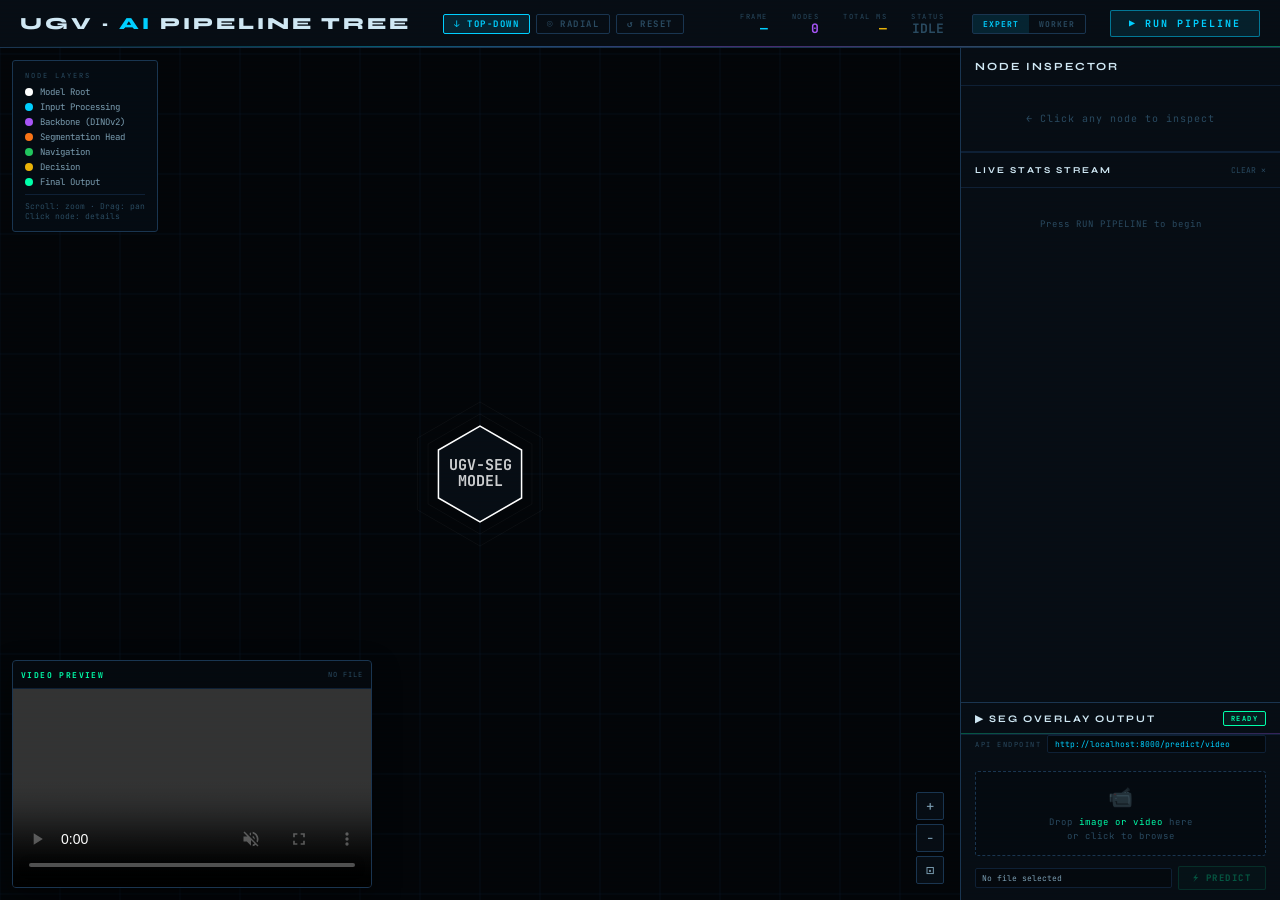
==== commit 9f2d5d46: "fix: ui changes to the area" ====
--- a/index.html
+++ b/index.html
@@ -621,6 +621,88 @@
   font-size: 8px;
   color: var(--dim);
   letter-spacing: 1px;
+}
+
+.global-loading-dialog {
+  position: fixed;
+  inset: 0;
+  background: rgba(3,5,8,.6);
+  display: none;
+  align-items: center;
+  justify-content: center;
+  z-index: 10001;
+}
+.global-loading-dialog.visible { display: flex; }
+.global-loading-card {
+  min-width: 280px;
+  max-width: 380px;
+  background: var(--surface2);
+  border: 1px solid var(--border2);
+  border-radius: 4px;
+  padding: 16px 18px;
+  box-shadow: 0 12px 40px rgba(0,0,0,.45);
+  display: flex;
+  flex-direction: column;
+  align-items: center;
+  gap: 10px;
+}
+.global-loading-title {
+  font-size: 10px;
+  letter-spacing: 1.8px;
+  text-transform: uppercase;
+  color: var(--result-col);
+  font-weight: 700;
+}
+.global-loading-sub {
+  font-size: 8px;
+  letter-spacing: 1px;
+  color: var(--text);
+  text-align: center;
+}
+
+.fixed-video-dock {
+  position: fixed;
+  left: 12px;
+  bottom: 12px;
+  width: 360px;
+  height: 228px;
+  background: rgba(7,13,20,.94);
+  border: 1px solid var(--border2);
+  border-radius: 4px;
+  overflow: hidden;
+  z-index: 9000;
+  box-shadow: 0 10px 28px rgba(0,0,0,.45);
+  display: flex;
+  flex-direction: column;
+}
+.fixed-video-header {
+  height: 28px;
+  border-bottom: 1px solid var(--border);
+  display: flex;
+  align-items: center;
+  justify-content: space-between;
+  padding: 0 8px;
+  flex-shrink: 0;
+  background: rgba(0,0,0,.25);
+}
+.fixed-video-title {
+  font-size: 8px;
+  letter-spacing: 1.4px;
+  color: var(--result-col);
+  text-transform: uppercase;
+  font-weight: 700;
+}
+.fixed-video-state {
+  font-size: 7px;
+  letter-spacing: 1px;
+  color: var(--dim);
+  text-transform: uppercase;
+}
+.fixed-video-media {
+  flex: 1;
+  width: 100%;
+  background: #000;
+  object-fit: contain;
 }
 
 /* Download button */
@@ -810,6 +892,22 @@
     </div>
     <!-- end video panel -->
 
+  </div>
+</div>
+
+<div class="fixed-video-dock" id="fixed-video-dock">
+  <div class="fixed-video-header">
+    <div class="fixed-video-title">Video Preview</div>
+    <div class="fixed-video-state" id="fixed-video-state">No file</div>
+  </div>
+  <video id="fixed-video-player" class="fixed-video-media" controls playsinline muted></video>
+</div>
+
+<div class="global-loading-dialog" id="global-loading-dialog">
+  <div class="global-loading-card">
+    <div class="vp-spinner"></div>
+    <div class="global-loading-title" id="global-loading-title">Processing...</div>
+    <div class="global-loading-sub" id="global-loading-sub">Please wait while the video is processed</div>
   </div>
 </div>
 
@@ -1368,6 +1466,24 @@
 // ════════════════════════════════════════════════════════════
 let selectedFile = null;
 let resultBlobUrl = null;
+let uploadPreviewUrl = null;
+
+function updateFixedVideoState(text) {
+  const stateEl = document.getElementById('fixed-video-state');
+  if (stateEl) stateEl.textContent = text;
+}
+
+function setFixedVideoSource(url, stateText, tryPlay = false) {
+  const fixedVideo = document.getElementById('fixed-video-player');
+  if (!fixedVideo) return;
+  fixedVideo.pause();
+  fixedVideo.src = url || '';
+  fixedVideo.load();
+  updateFixedVideoState(stateText || 'Ready');
+  if (tryPlay && url) {
+    fixedVideo.play().catch(() => {});
+  }
+}
 
 function setupDropZone() {
   const dz = document.getElementById('drop-zone');
@@ -1396,6 +1512,14 @@
     URL.revokeObjectURL(resultBlobUrl);
     resultBlobUrl = null;
   }
+
+  if (uploadPreviewUrl) {
+    URL.revokeObjectURL(uploadPreviewUrl);
+    uploadPreviewUrl = null;
+  }
+
+  uploadPreviewUrl = URL.createObjectURL(file);
+  setFixedVideoSource(uploadPreviewUrl, 'Uploaded video', true);
   
   selectedFile = file;
   const info = document.getElementById('vp-file-info');
@@ -1436,6 +1560,15 @@
   document.getElementById('vp-progress-fill').style.width = pct + '%';
 }
 
+function setGlobalLoading(visible, title, subtitle) {
+  const dialog = document.getElementById('global-loading-dialog');
+  const titleEl = document.getElementById('global-loading-title');
+  const subEl = document.getElementById('global-loading-sub');
+  if (titleEl && title) titleEl.textContent = title;
+  if (subEl && subtitle) subEl.textContent = subtitle;
+  if (dialog) dialog.classList.toggle('visible', !!visible);
+}
+
 async function sendFile() {
   const fileInput = document.getElementById('file-input');
   const endpointInput = document.getElementById('vp-endpoint');
@@ -1449,8 +1582,14 @@
   const progressFill = document.getElementById('vp-progress-fill');
   const loadingText = document.querySelector('.vp-loading-text');
   const loadingSub = document.getElementById('vp-loading-sub');
-
-  if (!fileInput.files[0]) return;
+  const imagePlayer = document.getElementById('pred-img');
+  const fileToSend = selectedFile || fileInput.files[0];
+  const requestId = (window.crypto && window.crypto.randomUUID)
+    ? window.crypto.randomUUID()
+    : ('req_' + Date.now() + '_' + Math.floor(Math.random() * 1000000));
+  let isRequestActive = true;
+
+  if (!fileToSend) return;
 
   // Reset & Show UI State
   predictBtn.disabled = true;
@@ -1459,107 +1598,245 @@
   loadingOverlay.classList.add('visible');
   resultArea.classList.add('visible');
   videoPlayer.style.display = 'none';
-  document.getElementById('pred-img').style.display = 'none';
+  imagePlayer.style.display = 'none';
+  downloadBtn.classList.remove('visible');
   badge.textContent = 'UPLOADING';
   badge.classList.add('processing');
-  loadingText.textContent = 'Uploading video...';
+  loadingText.textContent = 'Uploading...';
   loadingSub.textContent = 'Sending to server';
+  setGlobalLoading(true, 'Uploading...', 'Sending video to backend');
+  updateFixedVideoState('Uploading');
 
   const formData = new FormData();
-  formData.append("file", fileInput.files[0]);
+  formData.append("file", fileToSend);
+
+  const progressUrl = (() => {
+    try {
+      const endpointUrl = new URL(endpointInput.value, window.location.href);
+      return `${endpointUrl.origin}/predict/progress/${encodeURIComponent(requestId)}`;
+    } catch (_) {
+      return '';
+    }
+  })();
 
   try {
-    // Send file to backend
-    const xhr = new XMLHttpRequest();
-
-    // Track upload progress
-    xhr.upload.addEventListener("progress", (e) => {
-      if (e.lengthComputable) {
-        const percent = Math.round((e.loaded / e.total) * 30); // 0-30% for upload
-        progressFill.style.width = percent + '%';
-      }
-    });
-
-    xhr.onload = async function() {
-      if (xhr.status === 200) {
-        // Upload done, now processing
+    const xhr = await new Promise((resolve, reject) => {
+      const req = new XMLHttpRequest();
+      let processingInterval = null;
+      let progressPoller = null;
+      let inProcessingState = false;
+
+      const stopProgressPolling = () => {
+        if (progressPoller) {
+          clearInterval(progressPoller);
+          progressPoller = null;
+        }
+      };
+
+      const pollProgress = async () => {
+        if (!isRequestActive) return;
+        if (!progressUrl) return;
+        try {
+          const response = await fetch(progressUrl, { cache: 'no-store' });
+          if (!isRequestActive) return;
+          if (!response.ok) return;
+          const progressData = await response.json();
+          if (!isRequestActive) return;
+          const percent = Number(progressData.percent || 0);
+          const frame = Number(progressData.frame || 0);
+          const total = Number(progressData.total_frames || 0);
+
+          if (total > 0) {
+            const text = `Frame ${frame}/${total} (${percent}%)`;
+            loadingSub.textContent = text;
+            setGlobalLoading(true, 'Processing...', text);
+          } else if (progressData.message) {
+            loadingSub.textContent = progressData.message;
+            setGlobalLoading(true, 'Processing...', progressData.message);
+          }
+
+          if (percent > 0) {
+            const mapped = Math.min(95, 30 + Math.round(percent * 0.65));
+            progressFill.style.width = mapped + '%';
+          }
+        } catch (_) {}
+      };
+
+      const enterProcessingState = () => {
+        if (!isRequestActive) return;
+        if (inProcessingState) return;
+        inProcessingState = true;
         progressFill.style.width = '30%';
         badge.textContent = 'PROCESSING';
         loadingText.textContent = 'Processing...';
         loadingSub.textContent = 'AI is analyzing frames';
-
-        // Simulate progress updates every 2 seconds
-        const progressInterval = setInterval(() => {
-          const current = parseInt(progressFill.style.width);
+        setGlobalLoading(true, 'Processing...', 'AI is segmenting video frames');
+        updateFixedVideoState('Processing');
+        processingInterval = setInterval(() => {
+          const current = parseFloat(progressFill.style.width) || 30;
           if (current < 95) {
-            progressFill.style.width = (current + Math.random() * 20) + '%';
+            const next = Math.min(95, current + (Math.random() * 8 + 2));
+            progressFill.style.width = next + '%';
           }
-        }, 2000);
-
-        try {
-          // Create blob and download
-          const videoBlob = new Blob([xhr.response], { type: 'video/mp4' });
-          resultBlobUrl = URL.createObjectURL(videoBlob);
-
-          clearInterval(progressInterval);
-          progressFill.style.width = '100%';
-
-          // Set the video source
-          videoPlayer.src = resultBlobUrl;
-
-          // Wait for video to be ready
-          const onCanPlay = () => {
-            // Hide loading overlay once video is ready
-            loadingOverlay.classList.remove('visible');
-            progressBar.classList.remove('visible');
-            badge.textContent = 'READY';
-            badge.classList.remove('processing');
-
-            // Show video and play
-            videoPlayer.style.display = 'block';
-            videoPlayer.play().catch(err => console.log('Auto-play prevented:', err));
-
-            // Remove listener
-            videoPlayer.removeEventListener('canplay', onCanPlay);
-          };
-
-          videoPlayer.addEventListener('canplay', onCanPlay);
-
-          // Set download link
-          downloadBtn.href = resultBlobUrl;
-          downloadBtn.download = 'segmentation_result.mp4';
-          downloadBtn.classList.add('visible');
-
-          // Load the video
-          videoPlayer.load();
-
-        } catch (err) {
-          clearInterval(progressInterval);
-          throw err;
+        }, 1200);
+        pollProgress();
+        progressPoller = setInterval(pollProgress, 800);
+      };
+
+      req.upload.addEventListener("progress", (e) => {
+        if (e.lengthComputable) {
+          const percent = Math.round((e.loaded / e.total) * 30);
+          progressFill.style.width = percent + '%';
         }
-      } else {
-        throw new Error('Server error: ' + xhr.statusText);
-      }
-    };
-
-    xhr.onerror = () => {
-      throw new Error('Network error. Ensure FastAPI server is running at ' + endpointInput.value);
-    };
-
-    xhr.onabort = () => {
-      throw new Error('Request aborted');
-    };
-
-    xhr.open("POST", endpointInput.value);
-    xhr.responseType = 'blob';
-    xhr.timeout = 600000; // 10 minute timeout
-    xhr.send(formData);
+      });
+
+      req.upload.addEventListener("load", () => {
+        enterProcessingState();
+      });
+
+      req.onreadystatechange = () => {
+        if (req.readyState === 2) {
+          enterProcessingState();
+        }
+      };
+
+      req.onload = () => {
+        isRequestActive = false;
+        if (processingInterval) clearInterval(processingInterval);
+        stopProgressPolling();
+        resolve(req);
+      };
+
+      req.onerror = () => {
+        isRequestActive = false;
+        if (processingInterval) clearInterval(processingInterval);
+        stopProgressPolling();
+        reject(new Error('Network error. Ensure FastAPI server is running at ' + endpointInput.value));
+      };
+
+      req.onabort = () => {
+        isRequestActive = false;
+        if (processingInterval) clearInterval(processingInterval);
+        stopProgressPolling();
+        reject(new Error('Request aborted'));
+      };
+
+      req.ontimeout = () => {
+        isRequestActive = false;
+        if (processingInterval) clearInterval(processingInterval);
+        stopProgressPolling();
+        reject(new Error('Request timed out while waiting for processing to finish'));
+      };
+
+      req.open("POST", endpointInput.value);
+      req.setRequestHeader('X-Request-ID', requestId);
+      req.responseType = 'blob';
+      req.timeout = 600000;
+      req.send(formData);
+    });
+
+    if (xhr.status < 200 || xhr.status >= 300) {
+      throw new Error('Server error: ' + xhr.status + ' ' + (xhr.statusText || 'Request failed'));
+    }
+
+    const responseType = (xhr.getResponseHeader('content-type') || '').toLowerCase();
+    const responseBlob = xhr.response;
+
+    if (!responseType.includes('video/')) {
+      const errorText = await responseBlob.text();
+      let message = errorText || 'Server returned an invalid response';
+      try {
+        const parsed = JSON.parse(errorText);
+        message = parsed.detail || parsed.error || message;
+      } catch (_) {}
+      throw new Error(message);
+    }
+
+    if (resultBlobUrl) {
+      URL.revokeObjectURL(resultBlobUrl);
+      resultBlobUrl = null;
+    }
+
+    resultBlobUrl = URL.createObjectURL(responseBlob);
+    progressFill.style.width = '100%';
+    videoPlayer.src = resultBlobUrl;
+    setFixedVideoSource(resultBlobUrl, 'Processed output', true);
+
+    loadingOverlay.classList.remove('visible');
+    progressBar.classList.remove('visible');
+    badge.textContent = 'READY';
+    badge.classList.remove('processing');
+    setGlobalLoading(false);
+
+    downloadBtn.href = resultBlobUrl;
+    downloadBtn.download = 'segmentation_result.mp4';
+    downloadBtn.classList.add('visible');
+
+    const previewReady = await new Promise((resolve) => {
+      let settled = false;
+      const cleanup = () => {
+        videoPlayer.removeEventListener('loadedmetadata', onVideoReady);
+        videoPlayer.removeEventListener('loadeddata', onVideoReady);
+        videoPlayer.removeEventListener('canplay', onCanPlay);
+        videoPlayer.removeEventListener('canplaythrough', onCanPlay);
+        videoPlayer.removeEventListener('error', onVideoError);
+        if (readinessMonitor) clearInterval(readinessMonitor);
+      };
+      const finish = (ok) => {
+        if (settled) return;
+        settled = true;
+        cleanup();
+        resolve(ok);
+      };
+      const onVideoReady = () => finish(true);
+      const onCanPlay = () => {
+        finish(true);
+      };
+      const onVideoError = () => {
+        finish(false);
+      };
+
+      const readinessMonitor = setInterval(() => {
+        if (videoPlayer.readyState >= 2 && videoPlayer.videoWidth > 0) {
+          finish(true);
+        }
+      }, 250);
+
+      videoPlayer.addEventListener('loadedmetadata', onVideoReady);
+      videoPlayer.addEventListener('loadeddata', onVideoReady);
+      videoPlayer.addEventListener('canplay', onCanPlay);
+      videoPlayer.addEventListener('canplaythrough', onCanPlay);
+      videoPlayer.addEventListener('error', onVideoError);
+      videoPlayer.load();
+
+      setTimeout(() => {
+        finish(false);
+      }, 10000);
+    });
+
+    if (previewReady) {
+      videoPlayer.style.display = 'block';
+      videoPlayer.play().catch(err => console.log('Auto-play prevented:', err));
+      setFixedVideoSource(resultBlobUrl, 'Processed output', true);
+      updateFixedVideoState('Processed output');
+      streamLog('ok', 'VID', 'Result ready', 'Processing finished. Showing processed video preview.');
+    } else {
+      videoPlayer.style.display = 'none';
+      updateFixedVideoState('Processed output (download)');
+      streamLog('warn', 'VID', 'Preview unavailable', 'Processing finished. Use DOWNLOAD RESULT to open the processed video.');
+    }
+
+    predictBtn.disabled = false;
 
   } catch (error) {
+    isRequestActive = false;
     console.error('Error:', error);
     badge.textContent = 'ERROR';
+    badge.classList.remove('processing');
     loadingText.textContent = 'Error occurred';
     loadingSub.textContent = error.message;
+    setGlobalLoading(false);
+    updateFixedVideoState('Error');
     
     setTimeout(() => {
       loadingOverlay.classList.remove('visible');
